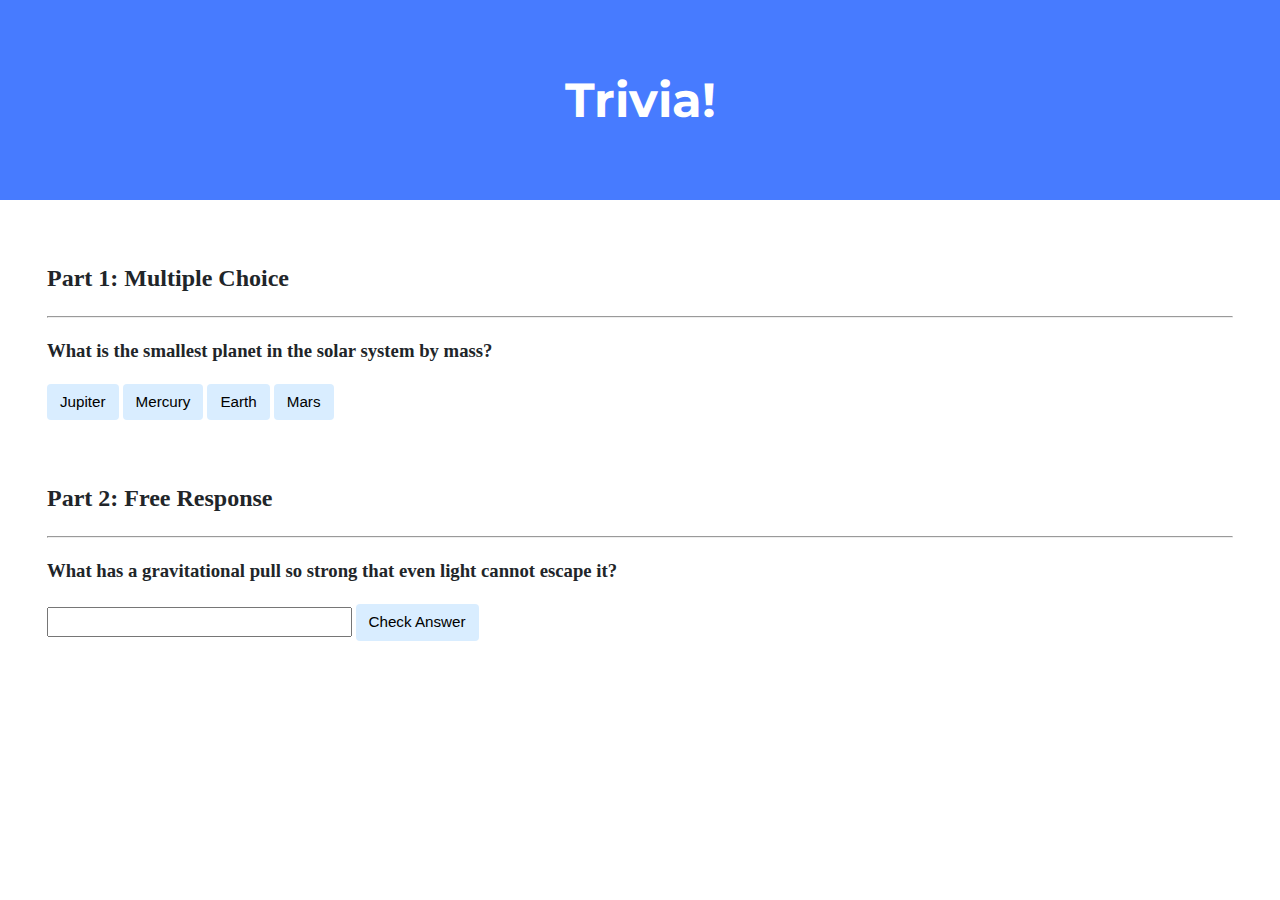
==== index.html @ 631b2c2c "automated commit by submit50" ====
<!DOCTYPE html>

<html lang="en">
    <head>
        <link href="https://fonts.googleapis.com/css2?family=Montserrat:wght@500&display=swap" rel="stylesheet">
        <link href="styles.css" rel="stylesheet">
        <title>Trivia!</title>

        <script>

            document.addEventListener('DOMContentLoaded', function() {
                let correct = document.querySelector('.correct');
                correct.addEventListener('click', function() {
                    correct.style.backgroundColor = 'green';
                    document.querySelector('#feedbackmulti').innerHTML = 'CORRECT!';
                });
                let incorrect = document.querySelectorAll('.incorrect');
                for (let i = 0; i < incorrect.length; i++) {
                    incorrect[i].addEventListener('click', function() {
                        incorrect[i].style.backgroundColor = 'red';
                        document.querySelector('#feedbackmulti').innerHTML = 'INCORRECT!';
                    });
                }
                document.querySelector('#check').addEventListener('click', function() {
                    let answer = document.querySelector('input');
                    if (answer.value === 'A black hole') {
                        answer.style.backgroundColor = 'green';
                        document.querySelector('#feedbackfree').innerHTML = 'CORRECT!';
                    }
                    else {
                        answer.style.backgroundColor = 'red';
                        document.querySelector('#feedbackfree').innerHTML = 'INCORRECT!';
                    }

                    });
            })

        </script>

    </head>
    <body>

        <div class="jumbotron">
            <h1>Trivia!</h1>
        </div>

        <div class="container">

            <div class="section">
                <h2>Part 1: Multiple Choice </h2>
                <hr>

                <h3>
                    What is the smallest planet in the solar system by mass?
                </h3>
                <button class="incorrect">Jupiter</button>
                <button class="correct">Mercury</button>
                <button class="incorrect">Earth</button>
                <button class="incorrect">Mars</button>

                <p id=feedbackmulti></p>

            </div>

            <div class="section">
                <h2>Part 2: Free Response</h2>
                <hr>

                <h3>
                    What has a gravitational pull so strong that even light cannot escape it?
                </h3>
                <input type=text></input>
                <button id=check>Check Answer</button>
                <p id=feedbackfree></p>

            </div>

        </div>
    </body>
</html>
---- styles.css ----
body {
    background-color: #fff;
    color: #212529;
    font-size: 1rem;
    font-weight: 400;
    line-height: 1.5;
    margin: 0;
    text-align: left;
}

.container {
    margin-left: auto;
    margin-right: auto;
    padding-left: 15px;
    padding-right: 15px;
}

.jumbotron {
    background-color: #477bff;
    color: #fff;
    margin-bottom: 2rem;
    padding: 2rem 1rem;
    text-align: center;
}

.section {
    padding: 0.5rem 2rem 1rem 2rem;
}

.section:hover {
    background-color: #f5f5f5;
    transition: color 2s ease-in-out, background-color 0.15s ease-in-out;
}

h1 {
    font-family: 'Montserrat', sans-serif;
    font-size: 48px;
}

button, input[type="submit"] {
    background-color: #d9edff;
    border: 1px solid transparent;
    border-radius: 0.25rem;
    font-size: 0.95rem;
    font-weight: 400;
    line-height: 1.5;
    padding: 0.375rem 0.75rem;
    text-align: center;
    transition: color 0.15s ease-in-out, background-color 0.15s ease-in-out, border-color 0.15s ease-in-out, box-shadow 0.15s ease-in-out;
    vertical-align: middle;
}


input[type="text"] {
    line-height: 1.8;
    width: 25%;
}

input[type="text"]:hover {
    background-color: #f5f5f5;
    transition: color 2s ease-in-out, background-color 0.15s ease-in-out;
}
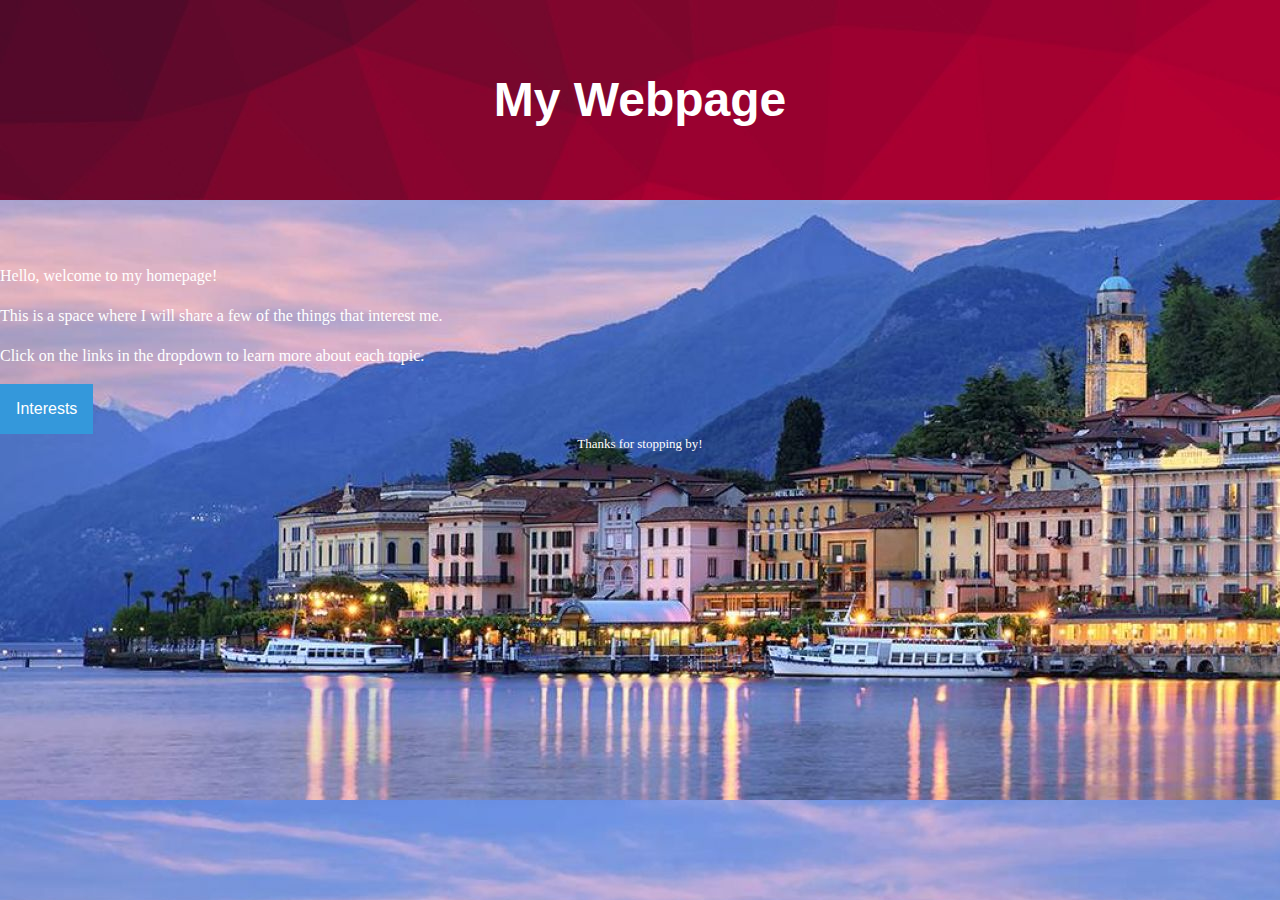
==== commit f0b9d0d6: "automated commit by submit50" ====
--- a/index.html
+++ b/index.html
@@ -2,79 +2,63 @@
 
 <html lang="en">
     <head>
-        <link href="https://fonts.googleapis.com/css2?family=Montserrat:wght@500&display=swap" rel="stylesheet">
+        <link rel="stylesheet" href="https://cdn.jsdelivr.net/npm/bootstrap@4.5.3/dist/css/bootstrap.min.css" integrity="sha384-TX8t27EcRE3e/ihU7zmQxVncDAy5uIKz4rEkgIXeMed4M0jlfIDPvg6uqKI2xXr2" crossorigin="anonymous">
+        <script src="https://code.jquery.com/jquery-3.5.1.slim.min.js" integrity="sha384-DfXdz2htPH0lsSSs5nCTpuj/zy4C+OGpamoFVy38MVBnE+IbbVYUew+OrCXaRkfj" crossorigin="anonymous"></script>
+        <script src="https://cdn.jsdelivr.net/npm/bootstrap@4.5.3/dist/js/bootstrap.bundle.min.js" integrity="sha384-ho+j7jyWK8fNQe+A12Hb8AhRq26LrZ/JpcUGGOn+Y7RsweNrtN/tE3MoK7ZeZDyx" crossorigin="anonymous"></script>
         <link href="styles.css" rel="stylesheet">
-        <title>Trivia!</title>
-
         <script>
 
-            document.addEventListener('DOMContentLoaded', function() {
-                let correct = document.querySelector('.correct');
-                correct.addEventListener('click', function() {
-                    correct.style.backgroundColor = 'green';
-                    document.querySelector('#feedbackmulti').innerHTML = 'CORRECT!';
-                });
-                let incorrect = document.querySelectorAll('.incorrect');
-                for (let i = 0; i < incorrect.length; i++) {
-                    incorrect[i].addEventListener('click', function() {
-                        incorrect[i].style.backgroundColor = 'red';
-                        document.querySelector('#feedbackmulti').innerHTML = 'INCORRECT!';
-                    });
+            function myFunction() {
+              document.getElementById("myDropdown").classList.toggle("show");
+            }
+
+            // Close the dropdown menu if the user clicks outside of it
+            window.onclick = function(event) {
+              if (!event.target.matches('.dropbtn')) {
+                var dropdowns = document.getElementsByClassName("dropdown-content");
+                var i;
+                for (i = 0; i < dropdowns.length; i++) {
+                  var openDropdown = dropdowns[i];
+                  if (openDropdown.classList.contains('show')) {
+                    openDropdown.classList.remove('show');
+                  }
                 }
-                document.querySelector('#check').addEventListener('click', function() {
-                    let answer = document.querySelector('input');
-                    if (answer.value === 'A black hole') {
-                        answer.style.backgroundColor = 'green';
-                        document.querySelector('#feedbackfree').innerHTML = 'CORRECT!';
-                    }
-                    else {
-                        answer.style.backgroundColor = 'red';
-                        document.querySelector('#feedbackfree').innerHTML = 'INCORRECT!';
-                    }
-
-                    });
-            })
+              }
+            }
 
         </script>
 
+        <title>My Webpage</title>
+
+
     </head>
-    <body>
+     <body>
 
         <div class="jumbotron">
-            <h1>Trivia!</h1>
+            <h1>My Webpage</h1>
         </div>
 
-        <div class="container">
+        <p>
+           Hello, welcome to my homepage!
+           </p>
+            <p>
+           This is a space where I will share a few of the things that interest me.
+            </p>
+            <p>
+           Click on the links in the dropdown to learn more about each topic.
+        </p>
+        <div class="dropdown">
+          <button onclick="myFunction()" class="dropbtn">Interests</button>
+          <div id="myDropdown" class="dropdown-content">
+            <a href="books.html">Books</a>
+            <a href="bikes.html">Bikes</a>
+            <a href="surfboards.html">Surfing</a>
+          </div>
+        </div>
 
-            <div class="section">
-                <h2>Part 1: Multiple Choice </h2>
-                <hr>
+    </body>
+     <footer style ="font-size: small; text-align: center;" id="footer">
+         Thanks for stopping by!
+ </footer>
 
-                <h3>
-                    What is the smallest planet in the solar system by mass?
-                </h3>
-                <button class="incorrect">Jupiter</button>
-                <button class="correct">Mercury</button>
-                <button class="incorrect">Earth</button>
-                <button class="incorrect">Mars</button>
-
-                <p id=feedbackmulti></p>
-
-            </div>
-
-            <div class="section">
-                <h2>Part 2: Free Response</h2>
-                <hr>
-
-                <h3>
-                    What has a gravitational pull so strong that even light cannot escape it?
-                </h3>
-                <input type=text></input>
-                <button id=check>Check Answer</button>
-                <p id=feedbackfree></p>
-
-            </div>
-
-        </div>
-    </body>
 </html>
--- a/styles.css
+++ b/styles.css
@@ -1,11 +1,54 @@
 body {
     background-color: #fff;
-    color: #212529;
+    color: #fff;
     font-size: 1rem;
     font-weight: 400;
     line-height: 1.5;
     margin: 0;
     text-align: left;
+    background-image: url('lake_como.jpg');
+}
+
+a:hover {    /* mouse over link */
+    color: #0000ff;
+    border-bottom: none;
+    text-decoration: underline;
+}
+a:active {    /* active link */
+    color: #00ffff;
+}
+
+
+.body_books {
+    background-color: #fff;
+    color: #fff;
+    font-size: 1rem;
+    font-weight: 400;
+    line-height: 1.5;
+    margin: 0;
+    text-align: left;
+    background-image: url('Essential-Books.jpg');
+}
+.body_bikes {
+    background-color: #fff;
+    color: #fff;
+    font-size: 1rem;
+    font-weight: 400;
+    line-height: 1.5;
+    margin: 0;
+    text-align: left;
+    background-image: url('cervelo.jpg');
+}
+
+.body_surf {
+    background-color: #fff;
+    color: #fff;
+    font-size: 1rem;
+    font-weight: 400;
+    line-height: 1.5;
+    margin: 0;
+    text-align: left;
+    background-image: url('surf.jpg');
 }
 
 .container {
@@ -16,11 +59,24 @@
 }
 
 .jumbotron {
-    background-color: #477bff;
+    background-image: url('grad_background.jpg');
+    background-color: #6988AF;
     color: #fff;
-    margin-bottom: 2rem;
+    margin-bottom: 4rem;
     padding: 2rem 1rem;
     text-align: center;
+}
+
+.page-container {
+  position: relative;
+  min-height: 100vh;
+}
+
+.footer {
+  position: absolute;
+  bottom: 0;
+  width: 100%;
+  height: 2.5rem;
 }
 
 .section {
@@ -37,26 +93,47 @@
     font-size: 48px;
 }
 
-button, input[type="submit"] {
-    background-color: #d9edff;
-    border: 1px solid transparent;
-    border-radius: 0.25rem;
-    font-size: 0.95rem;
-    font-weight: 400;
-    line-height: 1.5;
-    padding: 0.375rem 0.75rem;
-    text-align: center;
-    transition: color 0.15s ease-in-out, background-color 0.15s ease-in-out, border-color 0.15s ease-in-out, box-shadow 0.15s ease-in-out;
-    vertical-align: middle;
+/* Dropdown Button */
+.dropbtn {
+  background-color: #3498DB;
+  color: white;
+  padding: 16px;
+  font-size: 16px;
+  border: none;
+  cursor: pointer;
 }
 
-
-input[type="text"] {
-    line-height: 1.8;
-    width: 25%;
+/* Dropdown button on hover & focus */
+.dropbtn:hover, .dropbtn:focus {
+  background-color: #2980B9;
 }
 
-input[type="text"]:hover {
-    background-color: #f5f5f5;
-    transition: color 2s ease-in-out, background-color 0.15s ease-in-out;
+/* The container <div> - needed to position the dropdown content */
+.dropdown {
+  position: relative;
+  display: inline-block;
 }
+
+/* Dropdown Content (Hidden by Default) */
+.dropdown-content {
+  display: none;
+  position: absolute;
+  background-color: #f1f1f1;
+  min-width: 160px;
+  box-shadow: 0px 8px 16px 0px rgba(0,0,0,0.2);
+  z-index: 1;
+}
+
+/* Links inside the dropdown */
+.dropdown-content a {
+  color: black;
+  padding: 12px 16px;
+  text-decoration: none;
+  display: block;
+}
+
+/* Change color of dropdown links on hover */
+.dropdown-content a:hover {background-color: #ddd}
+
+/* Show the dropdown menu (use JS to add this class to the .dropdown-content container when the user clicks on the dropdown button) */
+.show {display:block;}